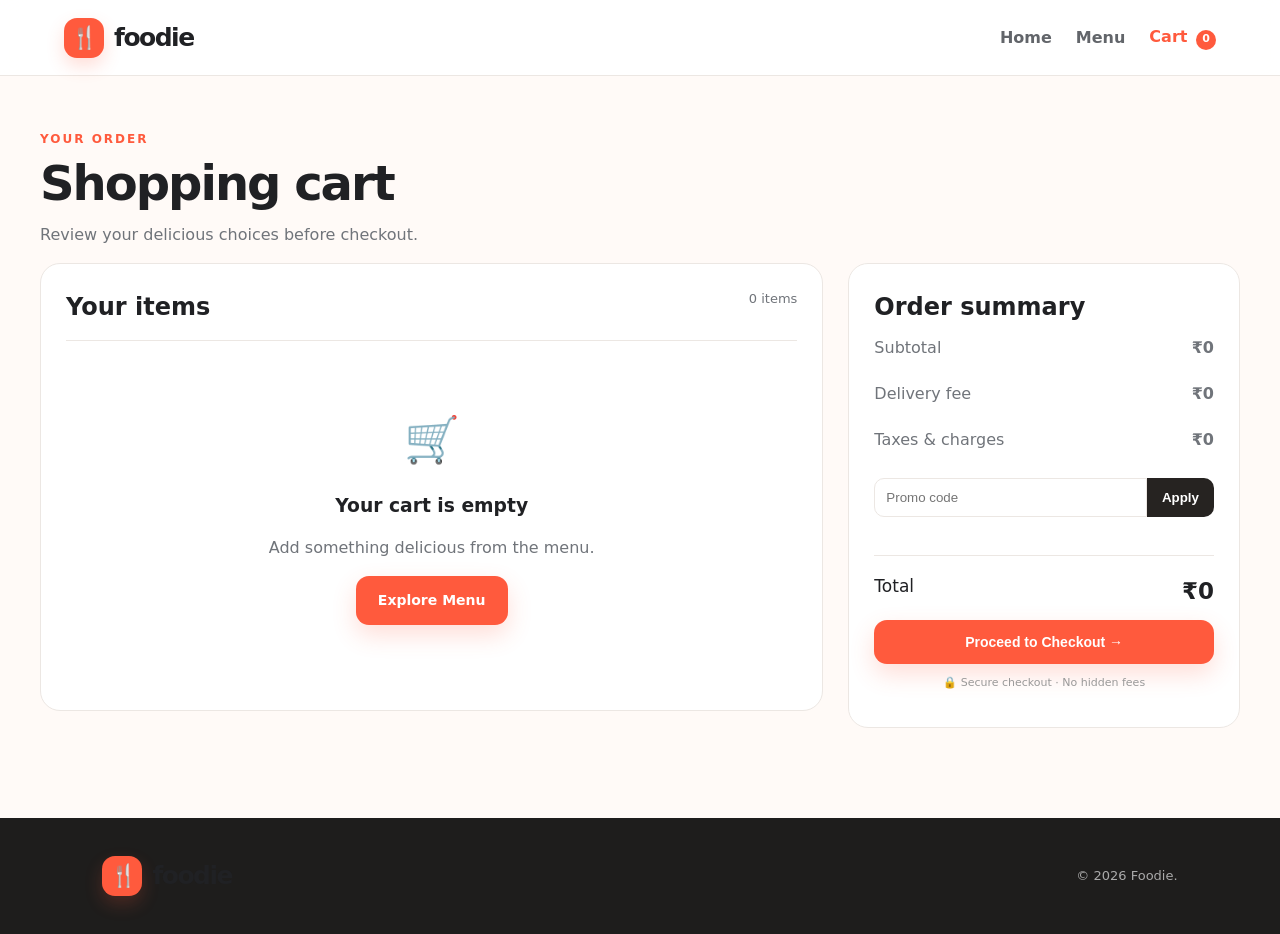
==== cart.html @ fc05cea2 "Initial Foodie website" ====
<!DOCTYPE html>
<html lang="en">

<head>

    <meta charset="UTF-8">

    <meta
        name="viewport"
        content="width=device-width, initial-scale=1.0">

    <title>
        Foodie — Your Cart
    </title>

    <link rel="stylesheet" href="style.css">

</head>

<body>


<!-- ================= NAVBAR ================= -->

<header class="navbar">

    <a class="brand" href="index.html">

        <span class="logo-mark">
            🍴
        </span>

        <span>
            foodie
        </span>

    </a>


    <nav>

        <a href="index.html">
            Home
        </a>

        <a href="menu.html">
            Menu
        </a>

        <a
            class="active"
            href="cart.html">

            Cart

            <span class="cart-badge cart-count">
                0
            </span>

        </a>

    </nav>

</header>



<!-- ================= MAIN ================= -->

<main class="checkout-main">


    <div class="page-title">

        <span class="eyebrow">
            YOUR ORDER
        </span>

        <h1>
            Shopping cart
        </h1>

        <p>
            Review your delicious choices before checkout.
        </p>

    </div>



    <div class="cart-layout">


        <!-- CART ITEMS -->

        <section class="cart-panel">

            <div class="panel-head">

                <h2>
                    Your items
                </h2>

                <span id="itemCount">
                    0 items
                </span>

            </div>


            <div id="cartItems">
            </div>


            <!-- EMPTY CART -->

            <div
                id="cartEmpty"
                class="empty-state hidden">

                <span>
                    🛒
                </span>

                <h3>
                    Your cart is empty
                </h3>

                <p>
                    Add something delicious from the menu.
                </p>

                <a
                    class="btn btn-primary"
                    href="menu.html">

                    Explore Menu

                </a>

            </div>

        </section>



        <!-- ================= ORDER SUMMARY ================= -->

        <aside class="summary-card">

            <h2>
                Order summary
            </h2>


            <div class="summary-row">

                <span>
                    Subtotal
                </span>

                <b id="subtotal">
                    ₹0
                </b>

            </div>


            <div class="summary-row">

                <span>
                    Delivery fee
                </span>

                <b id="delivery">
                    ₹0
                </b>

            </div>


            <div class="summary-row">

                <span>
                    Taxes & charges
                </span>

                <b id="tax">
                    ₹0
                </b>

            </div>


            <!-- COUPON -->

            <div class="coupon">

                <input
                    id="couponInput"
                    placeholder="Promo code">

                <button id="couponBtn">
                    Apply
                </button>

            </div>


            <p
                id="couponMsg"
                class="coupon-msg">
            </p>


            <div class="total-row">

                <span>
                    Total
                </span>

                <strong id="total">
                    ₹0
                </strong>

            </div>


            <button
                id="checkoutBtn"
                class="btn btn-primary full">

                Proceed to Checkout →

            </button>


            <p class="secure-note">

                🔒 Secure checkout · No hidden fees

            </p>

        </aside>

    </div>

</main>



<!-- ================= FOOTER ================= -->

<footer class="footer">

    <div class="brand">

        <span class="logo-mark">
            🍴
        </span>

        <span>
            foodie
        </span>

    </div>

    <p>
        © 2026 Foodie.
    </p>

</footer>


<script src="script.js"></script>

</body>
</html>
---- style.css ----
/* =========================================
   FOODIE WEBSITE
   MAIN CSS
========================================= */


/* =========================================
   ROOT VARIABLES
========================================= */

:root {

    --primary: #ff5a3d;

    --primary-dark: #e94328;

    --ink: #202124;

    --muted: #70747a;

    --bg: #fffaf7;

    --card: #ffffff;

    --line: #ece7e3;

    --green: #21a366;

    --shadow:
        0 18px 50px rgba(50, 30, 20, 0.08);

    font-family:
        Inter,
        ui-sans-serif,
        system-ui,
        -apple-system,
        BlinkMacSystemFont,
        "Segoe UI",
        sans-serif;
}


/* =========================================
   BASIC RESET
========================================= */

* {

    box-sizing: border-box;

}


html {

    scroll-behavior: smooth;

}


body {

    margin: 0;

    background: var(--bg);

    color: var(--ink);

    line-height: 1.5;

}


a {

    text-decoration: none;

    color: inherit;

}


/* =========================================
   NAVBAR
========================================= */

.navbar {

    height: 76px;

    padding:
        0
        clamp(20px, 5vw, 80px);

    display: flex;

    align-items: center;

    gap: 35px;

    background:
        rgba(255, 255, 255, 0.9);

    border-bottom:
        1px solid var(--line);

    position: sticky;

    top: 0;

    z-index: 10;

    backdrop-filter: blur(12px);

}


/* BRAND */

.brand {

    display: flex;

    align-items: center;

    gap: 10px;

    font-size: 25px;

    font-weight: 900;

    letter-spacing: -1.5px;

    color: var(--ink);

}


/* LOGO */

.logo-mark {

    display: grid;

    place-items: center;

    width: 40px;

    height: 40px;

    border-radius: 13px;

    background:
        var(--primary);

    color: white;

    font-size: 22px;

    box-shadow:
        0 8px 18px #ff5a3d33;

}


/* NAV LINKS */

.navbar nav {

    display: flex;

    align-items: center;

    gap: 24px;

    margin-left: auto;

    font-weight: 700;

    color: #62656a;

}


.navbar nav a:hover,

.navbar nav a.active {

    color: var(--primary);

}


/* CART BADGE */

.cart-badge {

    display: inline-grid;

    place-items: center;

    min-width: 20px;

    height: 20px;

    padding: 0 5px;

    border-radius: 10px;

    background: var(--primary);

    color: white;

    font-size: 11px;

    margin-left: 3px;

}


/* =========================================
   SEARCH
========================================= */

.search-wrap {

    flex: 1;

    max-width: 430px;

    margin-left: auto;

    margin-right: auto;

    display: flex;

    align-items: center;

    gap: 10px;

    background: #f7f4f2;

    border:
        1px solid var(--line);

    padding: 10px 15px;

    border-radius: 14px;

}


.search-wrap input {

    border: 0;

    outline: 0;

    background: transparent;

    width: 100%;

    font-size: 14px;

}


/* =========================================
   HERO
========================================= */

.hero {

    min-height: 590px;

    display: grid;

    grid-template-columns: 1fr 1fr;

    align-items: center;

    padding:
        60px
        clamp(25px, 8vw, 130px);

    overflow: hidden;

    background:
        linear-gradient(
            135deg,
            #fffaf7 55%,
            #fff1eb
        );

}


/* HERO TEXT */

.eyebrow {

    font-size: 12px;

    font-weight: 900;

    letter-spacing: 2px;

    color: var(--primary);

}


h1 {

    font-size:
        clamp(44px, 6vw, 78px);

    line-height: .98;

    letter-spacing: -4px;

    margin:
        16px 0 25px;

}


h1 span,

.menu-hero h1 span {

    color: var(--primary);

}


.hero-copy > p {

    max-width: 570px;

    font-size: 18px;

    color: var(--muted);

    line-height: 1.7;

}


/* HERO BUTTONS */

.hero-actions {

    display: flex;

    gap: 12px;

    margin: 30px 0;

}


/* =========================================
   BUTTONS
========================================= */

.btn {

    border: 0;

    border-radius: 13px;

    padding:
        14px
        22px;

    font-weight: 800;

    display: inline-flex;

    justify-content: center;

    align-items: center;

    gap: 10px;

    cursor: pointer;

    font-size: 14px;

    transition: .2s;

}


.btn-primary {

    background:
        var(--primary);

    color: white;

    box-shadow:
        0 10px 25px #ff5a3d33;

}


.btn-primary:hover {

    background:
        var(--primary-dark);

    transform:
        translateY(-1px);

}


.btn-light {

    background: white;

    border:
        1px solid var(--line);

}


.full {

    width: 100%;

}


/* =========================================
   HERO TRUST
========================================= */

.trust-row {

    display: flex;

    gap: 35px;

}


.trust-row div {

    display: flex;

    flex-direction: column;

}


.trust-row strong {

    font-size: 20px;

}


.trust-row small,

.food-card small {

    color: var(--muted);

}


/* =========================================
   HERO IMAGE/FOOD
========================================= */

.hero-art {

    min-height: 450px;

    position: relative;

    display: grid;

    place-items: center;

}


.blob {

    position: absolute;

    width: 410px;

    height: 410px;

    background: #ffd9cc;

    border-radius:
        48%
        52%
        60%
        40%;

    transform:
        rotate(18deg);

}


.food-plate {

    position: relative;

    z-index: 2;

    width: 300px;

    height: 300px;

    border-radius: 50%;

    display: grid;

    place-items: center;

    background: white;

    box-shadow:
        var(--shadow);

    font-size: 150px;

}


.floating-card {

    position: absolute;

    z-index: 3;

    background: white;

    border:
        1px solid #eee4df;

    border-radius: 16px;

    padding:
        13px
        18px;

    box-shadow:
        var(--shadow);

    font-weight: 800;

    display: flex;

    flex-direction: column;

}


.card-top {

    top: 55px;

    right: 10px;

}


.card-bottom {

    bottom: 50px;

    left: 20px;

}


/* =========================================
   FEATURE STRIP
========================================= */

.feature-strip {

    display: grid;

    grid-template-columns:
        repeat(4, 1fr);

    background: white;

    padding:
        28px
        clamp(25px, 8vw, 130px);

    border-bottom:
        1px solid var(--line);

}


.feature-strip div {

    display: grid;

    grid-template-columns:
        35px 1fr;

    column-gap: 10px;

}


.feature-strip strong,

.feature-strip span {

    grid-column: 2;

}


.feature-strip strong {

    font-size: 14px;

}


.feature-strip span {

    font-size: 12px;

    color: var(--muted);

}


/* =========================================
   HOME CATEGORIES
========================================= */

.home-section {

    padding:
        80px
        clamp(25px, 8vw, 130px);

}


.section-heading {

    display: flex;

    justify-content: space-between;

    align-items: end;

    margin-bottom: 25px;

}


.section-heading h2,

.restaurant-banner h2 {

    font-size: 35px;

    letter-spacing: -1.5px;

    margin: 8px 0;

}


.section-heading > a {

    color: var(--primary);

    font-weight: 800;

}


/* CATEGORY GRID */

.category-grid {

    display: grid;

    grid-template-columns:
        repeat(4, 1fr);

    gap: 16px;

}


.category-card {

    padding: 25px;

    border-radius: 20px;

    min-height: 170px;

    border:
        1px solid var(--line);

    transition: .2s;

}


.category-card:hover {

    transform:
        translateY(-5px);

    box-shadow:
        var(--shadow);

}


.category-card span {

    font-size: 45px;

}


.category-card h3 {

    margin:
        10px 0 0;

}


.category-card p {

    margin:
        2px 0;

    color: var(--muted);

    font-size: 13px;

}


.pizza {

    background: #fff0ec;

}


.burger {

    background: #fff7df;

}


.indian {

    background: #f1f9e9;

}


.dessert {

    background: #f5efff;

}


/* =========================================
   FOOTER
========================================= */

.footer {

    padding:
        35px
        clamp(25px, 8vw, 130px);

    background:
        #1e1d1c;

    color: white;

    display: flex;

    justify-content: space-between;

    align-items: center;

}


.footer p {

    color: #aaa;

    font-size: 13px;

}


/* =========================================
   MENU PAGE
========================================= */

.menu-main,

.checkout-main {

    max-width: 1250px;

    margin: auto;

    padding:
        50px
        25px
        90px;

}


.menu-hero {

    display: flex;

    justify-content: space-between;

    align-items: end;

    margin-bottom: 35px;

}


.menu-hero h1 {

    font-size: 52px;

    letter-spacing: -3px;

    margin-bottom: 0;

}


/* DELIVERY */

.delivery-pill {

    display: flex;

    align-items: center;

    gap: 12px;

    padding:
        12px
        17px;

    background: white;

    border:
        1px solid var(--line);

    border-radius: 15px;

    box-shadow:
        0 8px 30px #00000008;

}


.delivery-pill span {

    display: flex;

    flex-direction: column;

    font-size: 13px;

}


.delivery-pill small {

    color: var(--muted);

}


/* FILTER */

.filter-area {

    display: flex;

    gap: 15px;

    justify-content: space-between;

    margin-bottom: 30px;

}


.chips {

    display: flex;

    gap: 8px;

    flex-wrap: wrap;

}


.chip {

    border:
        1px solid var(--line);

    background: white;

    padding:
        10px
        15px;

    border-radius: 20px;

    font-weight: 700;

    cursor: pointer;

}


.chip.active,

.chip:hover {

    background:
        var(--primary);

    border-color:
        var(--primary);

    color: white;

}


/* SORT */

.sort-select {

    border:
        1px solid var(--line);

    border-radius: 12px;

    background: white;

    padding:
        0
        14px;

    font-weight: 700;

}


/* =========================================
   RESTAURANT BANNER
========================================= */

.restaurant-banner {

    background:
        #2a2623;

    color: white;

    border-radius: 22px;

    padding:
        28px
        35px;

    display: flex;

    justify-content: space-between;

    align-items: center;

    margin-bottom: 25px;

}


.restaurant-banner h2 {

    margin:
        5px 0;

    font-size: 28px;

}


.restaurant-banner p {

    margin: 0;

    color: #c4bfbc;

}


.banner-icon {

    font-size: 60px;

}


/* =========================================
   FOOD GRID
========================================= */

.food-grid {

    display: grid;

    grid-template-columns:
        repeat(3, 1fr);

    gap: 20px;

}


.food-card-item {

    background: white;

    border:
        1px solid var(--line);

    border-radius: 20px;

    overflow: hidden;

    box-shadow:
        0 8px 25px #00000005;

    transition: .2s;

}


.food-card-item:hover {

    transform:
        translateY(-4px);

    box-shadow:
        var(--shadow);

}


/* FOOD IMAGE */

.food-image {

    height: 190px;

    display: grid;

    place-items: center;

    font-size: 85px;

    position: relative;

}


.food-image .tag {

    position: absolute;

    top: 12px;

    left: 12px;

    background: white;

    border-radius: 8px;

    padding:
        5px
        8px;

    font-size: 11px;

    font-weight: 900;

}


/* FOOD INFO */

.food-info {

    padding: 18px;

}


.food-info h3 {

    margin:
        0 0 4px;

    font-size: 18px;

}


.restaurant {

    color: var(--muted);

    font-size: 12px;

}


.rating {

    color: #e99b00;

    font-weight: 800;

    font-size: 13px;

}


.food-bottom {

    display: flex;

    justify-content: space-between;

    align-items: center;

    margin-top: 15px;

}


.price {

    font-weight: 900;

    font-size: 18px;

}


/* ADD BUTTON */

.add-btn {

    border: 0;

    background:
        #fff0ec;

    color:
        var(--primary);

    border-radius: 10px;

    padding:
        9px
        14px;

    font-weight: 900;

    cursor: pointer;

}


.add-btn:hover {

    background:
        var(--primary);

    color: white;

}


/* =========================================
   EMPTY STATE
========================================= */

.empty-state {

    text-align: center;

    padding: 60px 20px;

    color: var(--muted);

}


.empty-state span {

    font-size: 45px;

}


.empty-state h3 {

    color: var(--ink);

    margin-bottom: 3px;

}


.hidden {

    display: none !important;

}


/* =========================================
   PAGE TITLE
========================================= */

.page-title h1 {

    font-size: 48px;

    letter-spacing: -2px;

    margin:
        10px 0;

}


.page-title p {

    color: var(--muted);

}


/* =========================================
   CART
========================================= */

.cart-layout,

.checkout-layout {

    display: grid;

    grid-template-columns:
        1.6fr
        .8fr;

    gap: 25px;

    align-items: start;

}


.cart-panel,

.form-panel,

.summary-card {

    background: white;

    border:
        1px solid var(--line);

    border-radius: 20px;

    padding: 25px;

}


/* CART HEADER */

.panel-head {

    display: flex;

    justify-content: space-between;

    border-bottom:
        1px solid var(--line);

    padding-bottom: 15px;

    margin-bottom: 5px;

}


.panel-head h2,

.summary-card h2 {

    margin: 0;

}


.panel-head span {

    color: var(--muted);

    font-size: 13px;

}


/* CART LINE */

.cart-line {

    display: grid;

    grid-template-columns:
        75px
        1fr
        auto;

    gap: 15px;

    align-items: center;

    padding:
        17px 0;

    border-bottom:
        1px solid var(--line);

}


.cart-thumb {

    width: 75px;

    height: 65px;

    border-radius: 12px;

    display: grid;

    place-items: center;

    font-size: 35px;

}


.cart-line h3 {

    margin: 0;

    font-size: 15px;

}


.cart-line p {

    margin:
        3px 0;

    color: var(--muted);

    font-size: 12px;

}


.remove {

    border: 0;

    background: transparent;

    color: #aaa;

    cursor: pointer;

    font-size: 12px;

}


/* QUANTITY */

.qty {

    display: flex;

    align-items: center;

    gap: 10px;

}


.qty button {

    width: 27px;

    height: 27px;

    border:
        1px solid var(--line);

    border-radius: 8px;

    background: white;

    cursor: pointer;

}


/* =========================================
   SUMMARY
========================================= */

.summary-card {

    position: sticky;

    top: 95px;

}


.summary-row,

.total-row {

    display: flex;

    justify-content: space-between;

    padding:
        11px 0;

    color: var(--muted);

}


.total-row {

    border-top:
        1px solid var(--line);

    margin-top: 12px;

    padding-top: 18px;

    color: var(--ink);

    font-size: 17px;

}


.total-row strong {

    font-size: 23px;

}


/* =========================================
   COUPON
========================================= */

.coupon {

    display: flex;

    margin-top: 15px;

}


.coupon input {

    min-width: 0;

    flex: 1;

    border:
        1px solid var(--line);

    padding: 11px;

    border-radius:
        10px 0 0 10px;

    outline: none;

}


.coupon button {

    border: 0;

    background:
        #262321;

    color: white;

    border-radius:
        0 10px 10px 0;

    padding:
        0 15px;

    font-weight: 800;

}


.coupon-msg {

    font-size: 12px;

    color: var(--green);

    height: 14px;

}


.secure-note {

    text-align: center;

    color: #999;

    font-size: 11px;

}


/* =========================================
   CHECKOUT STEPS
========================================= */

.steps {

    display: flex;

    gap: 14px;

    justify-content: center;

    align-items: center;

    margin-bottom: 35px;

    color: #999;

    font-size: 13px;

    font-weight: 800;

}


.steps .done {

    color:
        var(--green);

}


.steps .current {

    color:
        var(--primary);

}


/* =========================================
   FORM
========================================= */

label {

    display: block;

    font-size: 13px;

    font-weight: 800;

    margin-bottom: 17px;

}


label input,

label textarea {

    display: block;

    width: 100%;

    margin-top: 7px;

    padding:
        13px
        14px;

    border:
        1px solid var(--line);

    border-radius: 11px;

    background: white;

    outline: none;

    font: inherit;

    font-weight: 400;

}


label input:focus,

label textarea:focus {

    border-color:
        var(--primary);

    box-shadow:
        0 0 0 3px #ff5a3d12;

}


.form-grid {

    display: grid;

    grid-template-columns:
        1fr
        1fr;

    gap: 15px;

}


.optional {

    color: #aaa;

    font-weight: 400;

}


/* =========================================
   PAYMENT
========================================= */

.payment-heading {

    font-size: 18px;

    margin-top: 25px;

}


.payment-options {

    display: grid;

    gap: 10px;

    margin-bottom: 20px;

}


.payment-option {

    border:
        1px solid var(--line);

    border-radius: 13px;

    padding: 13px;

    display: flex;

    align-items: center;

    gap: 12px;

    cursor: pointer;

}


.payment-option input {

    width: auto;

    margin: 0;

}


.payment-option > span {

    font-size: 23px;

}


.payment-option div {

    display: flex;

    flex-direction: column;

}


.payment-option small {

    font-weight: 400;

    color: var(--muted);

}


/* =========================================
   MINI ORDER SUMMARY
========================================= */

.mini-summary {

    position: sticky;

}


.mini-item {

    display: flex;

    justify-content: space-between;

    padding: 10px 0;

    font-size: 13px;

}


/* =========================================
   SUCCESS PAGE
========================================= */

.success-page {

    min-height: 100vh;

    display: grid;

    place-items: center;

    padding: 25px;

    background:
        linear-gradient(
            135deg,
            #fffaf7,
            #ffe9e0
        );

}


.success-card {

    background: white;

    max-width: 520px;

    width: 100%;

    padding: 45px;

    border-radius: 25px;

    box-shadow:
        var(--shadow);

    text-align: center;

}


.success-icon {

    width: 75px;

    height: 75px;

    border-radius: 50%;

    background:
        #e8f8ef;

    color:
        var(--green);

    display: grid;

    place-items: center;

    font-size: 40px;

    font-weight: 900;

    margin:
        0 auto 25px;

}


.success-card h1 {

    font-size: 45px;

    letter-spacing: -2px;

    margin:
        10px 0;

}


.success-card p {

    color: var(--muted);

}


.order-number {

    background:
        #f7f4f2;

    border-radius: 12px;

    padding: 13px;

    font-weight: 900;

    margin: 25px 0;

}


/* SUCCESS INFORMATION */

.success-info {

    text-align: left;

    border-top:
        1px solid var(--line);

    border-bottom:
        1px solid var(--line);

    padding: 10px 0;

    margin-bottom: 25px;

}


.success-info div {

    display: grid;

    grid-template-columns:
        30px 1fr;

    column-gap: 8px;

    padding: 10px;

}


.success-info b,

.success-info small {

    grid-column: 2;

}


.success-info b {

    font-size: 13px;

}


.success-info small {

    color: var(--muted);

}


/* BACK LINK */

.text-link {

    display: block;

    color: var(--primary);

    font-weight: 800;

    margin-top: 18px;

    font-size: 13px;

}


/* =========================================
   TABLET
========================================= */

@media(max-width: 850px) {

    .hero {

        grid-template-columns: 1fr;

        padding-top: 45px;

    }


    .hero-art {

        min-height: 330px;

    }


    .feature-strip {

        grid-template-columns:
            1fr
            1fr;

        gap: 25px;

    }


    .category-grid {

        grid-template-columns:
            1fr
            1fr;

    }


    .food-grid {

        grid-template-columns:
            1fr
            1fr;

    }


    .cart-layout,

    .checkout-layout {

        grid-template-columns:
            1fr;

    }


    .summary-card {

        position: static;

    }


    .navbar {

        gap: 12px;

    }


    .navbar nav {

        gap: 12px;

    }


    .search-wrap {

        order: 3;

        flex-basis: 100%;

        max-width: none;

        margin: 0;

    }


    .navbar {

        height: auto;

        min-height: 76px;

        flex-wrap: wrap;

        padding:
            12px 20px;

    }


    .menu-hero {

        align-items: start;

        flex-direction: column;

        gap: 20px;

    }


    .filter-area {

        align-items: start;

        flex-direction: column;

    }


    .sort-select {

        height: 42px;

    }


    .footer {

        flex-direction: column;

        gap: 10px;

    }


    .hero h1 {

        letter-spacing: -2px;

    }

}


/* =========================================
   MOBILE
========================================= */

@media(max-width: 550px) {

    .food-grid {

        grid-template-columns: 1fr;

    }


    .category-grid {

        grid-template-columns:
            1fr
            1fr;

    }


    .feature-strip {

        grid-template-columns: 1fr;

    }


    .form-grid {

        grid-template-columns: 1fr;

    }


    .hero-art {

        transform:
            scale(.85);

    }


    .trust-row {

        gap: 15px;

    }


    .success-card {

        padding:
            30px 20px;

    }


    .navbar nav {

        font-size: 12px;

    }


    .cart-line {

        grid-template-columns:
            55px
            1fr;

    }


    .cart-line > strong {

        grid-column: 2;

    }


    .cart-line .qty {

        grid-column: 2;

    }


    .cart-thumb {

        width: 55px;

    }

}
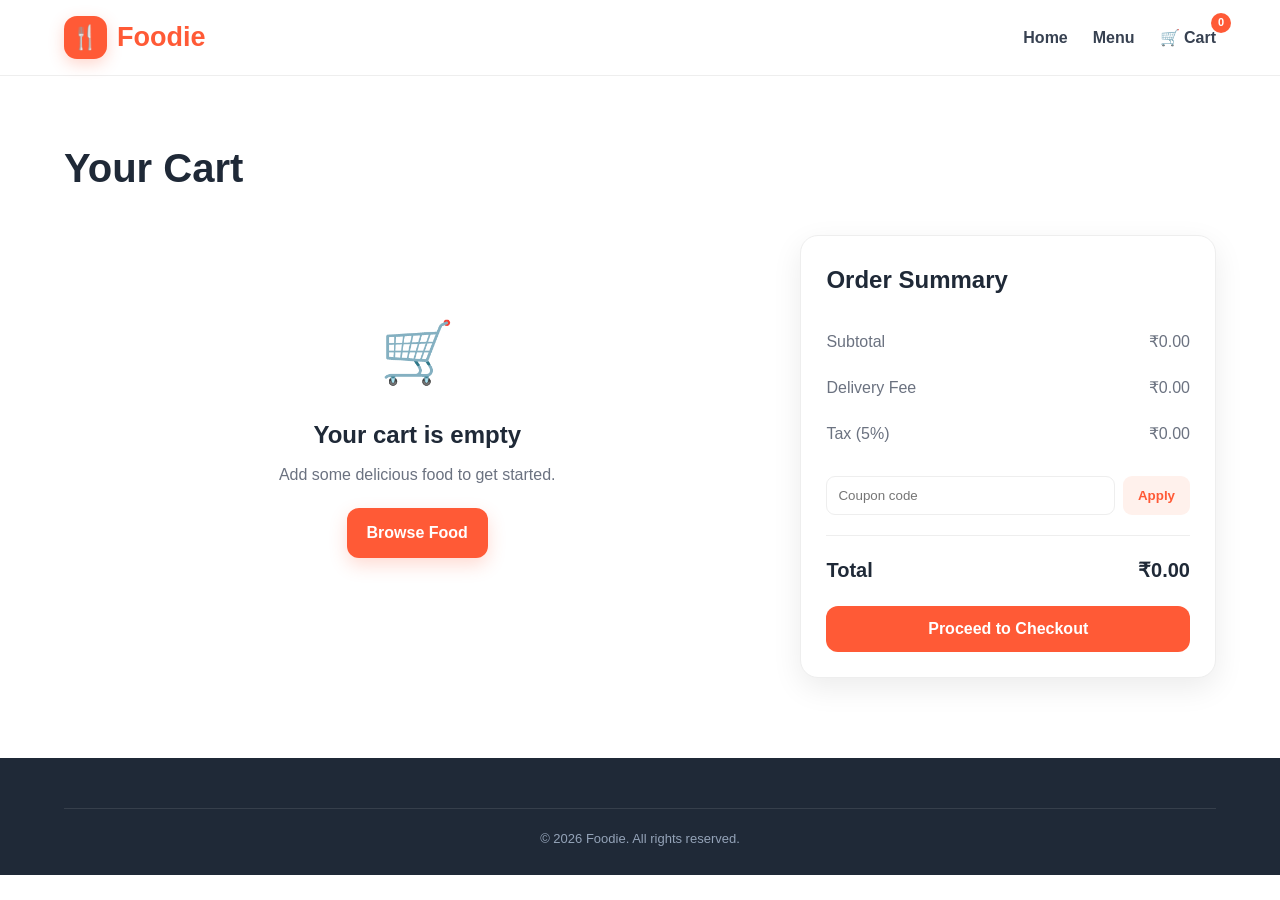
==== commit 87f50e42: "Initial Foodie website" ====
--- a/cart.html
+++ b/cart.html
@@ -5,13 +5,10 @@
 
     <meta charset="UTF-8">
 
-    <meta
-        name="viewport"
-        content="width=device-width, initial-scale=1.0">
+    <meta name="viewport"
+          content="width=device-width, initial-scale=1.0">
 
-    <title>
-        Foodie — Your Cart
-    </title>
+    <title>Foodie - Cart</title>
 
     <link rel="stylesheet" href="style.css">
 
@@ -20,259 +17,183 @@
 <body>
 
 
-<!-- ================= NAVBAR ================= -->
+    <!-- NAVBAR -->
 
-<header class="navbar">
+    <header class="navbar">
 
-    <a class="brand" href="index.html">
+        <div class="container nav-container">
 
-        <span class="logo-mark">
-            🍴
-        </span>
+            <a href="index.html" class="logo">
 
-        <span>
-            foodie
-        </span>
+                <span class="logo-icon">🍴</span>
 
-    </a>
+                Foodie
+
+            </a>
 
 
-    <nav>
+            <nav class="nav-links">
 
-        <a href="index.html">
-            Home
-        </a>
+                <a href="index.html">
+                    Home
+                </a>
 
-        <a href="menu.html">
-            Menu
-        </a>
+                <a href="menu.html">
+                    Menu
+                </a>
 
-        <a
-            class="active"
-            href="cart.html">
+                <a href="cart.html" class="cart-link">
 
-            Cart
+                    🛒 Cart
 
-            <span class="cart-badge cart-count">
-                0
-            </span>
+                    <span class="cart-count">
+                        0
+                    </span>
 
-        </a>
+                </a>
 
-    </nav>
+            </nav>
 
-</header>
+        </div>
+
+    </header>
 
 
 
-<!-- ================= MAIN ================= -->
+    <!-- CART -->
 
-<main class="checkout-main">
+    <main class="cart-page">
+
+        <div class="container">
+
+            <h1>
+                Your Cart
+            </h1>
 
 
-    <div class="page-title">
+            <div class="cart-layout">
 
-        <span class="eyebrow">
-            YOUR ORDER
-        </span>
 
-        <h1>
-            Shopping cart
-        </h1>
+                <!-- CART ITEMS -->
 
-        <p>
-            Review your delicious choices before checkout.
-        </p>
+                <div
+                    class="cart-items"
+                    id="cartItems">
 
-    </div>
+                </div>
 
 
 
-    <div class="cart-layout">
+                <!-- SUMMARY -->
+
+                <div class="cart-summary">
+
+                    <h2>
+                        Order Summary
+                    </h2>
 
 
-        <!-- CART ITEMS -->
+                    <div class="summary-row">
 
-        <section class="cart-panel">
+                        <span>
+                            Subtotal
+                        </span>
 
-            <div class="panel-head">
+                        <span id="subtotal">
+                            ₹0.00
+                        </span>
 
-                <h2>
-                    Your items
-                </h2>
+                    </div>
 
-                <span id="itemCount">
-                    0 items
-                </span>
+
+                    <div class="summary-row">
+
+                        <span>
+                            Delivery Fee
+                        </span>
+
+                        <span id="delivery">
+                            ₹0.00
+                        </span>
+
+                    </div>
+
+
+                    <div class="summary-row">
+
+                        <span>
+                            Tax (5%)
+                        </span>
+
+                        <span id="tax">
+                            ₹0.00
+                        </span>
+
+                    </div>
+
+
+                    <!-- COUPON -->
+
+                    <div class="coupon">
+
+                        <input
+                            type="text"
+                            id="couponInput"
+                            placeholder="Coupon code">
+
+                        <button onclick="applyCoupon()">
+                            Apply
+                        </button>
+
+                    </div>
+
+
+                    <div class="summary-total">
+
+                        <span>
+                            Total
+                        </span>
+
+                        <span id="total">
+                            ₹0.00
+                        </span>
+
+                    </div>
+
+
+                    <button
+                        class="checkout-btn"
+                        onclick="goToCheckout()">
+
+                        Proceed to Checkout
+
+                    </button>
+
+                </div>
 
             </div>
 
+        </div>
 
-            <div id="cartItems">
-            </div>
-
-
-            <!-- EMPTY CART -->
-
-            <div
-                id="cartEmpty"
-                class="empty-state hidden">
-
-                <span>
-                    🛒
-                </span>
-
-                <h3>
-                    Your cart is empty
-                </h3>
-
-                <p>
-                    Add something delicious from the menu.
-                </p>
-
-                <a
-                    class="btn btn-primary"
-                    href="menu.html">
-
-                    Explore Menu
-
-                </a>
-
-            </div>
-
-        </section>
+    </main>
 
 
 
-        <!-- ================= ORDER SUMMARY ================= -->
+    <!-- FOOTER -->
 
-        <aside class="summary-card">
+    <footer class="footer">
 
-            <h2>
-                Order summary
-            </h2>
+        <div class="container footer-bottom">
+
+            © 2026 Foodie. All rights reserved.
+
+        </div>
+
+    </footer>
 
 
-            <div class="summary-row">
-
-                <span>
-                    Subtotal
-                </span>
-
-                <b id="subtotal">
-                    ₹0
-                </b>
-
-            </div>
-
-
-            <div class="summary-row">
-
-                <span>
-                    Delivery fee
-                </span>
-
-                <b id="delivery">
-                    ₹0
-                </b>
-
-            </div>
-
-
-            <div class="summary-row">
-
-                <span>
-                    Taxes & charges
-                </span>
-
-                <b id="tax">
-                    ₹0
-                </b>
-
-            </div>
-
-
-            <!-- COUPON -->
-
-            <div class="coupon">
-
-                <input
-                    id="couponInput"
-                    placeholder="Promo code">
-
-                <button id="couponBtn">
-                    Apply
-                </button>
-
-            </div>
-
-
-            <p
-                id="couponMsg"
-                class="coupon-msg">
-            </p>
-
-
-            <div class="total-row">
-
-                <span>
-                    Total
-                </span>
-
-                <strong id="total">
-                    ₹0
-                </strong>
-
-            </div>
-
-
-            <button
-                id="checkoutBtn"
-                class="btn btn-primary full">
-
-                Proceed to Checkout →
-
-            </button>
-
-
-            <p class="secure-note">
-
-                🔒 Secure checkout · No hidden fees
-
-            </p>
-
-        </aside>
-
-    </div>
-
-</main>
-
-
-
-<!-- ================= FOOTER ================= -->
-
-<footer class="footer">
-
-    <div class="brand">
-
-        <span class="logo-mark">
-            🍴
-        </span>
-
-        <span>
-            foodie
-        </span>
-
-    </div>
-
-    <p>
-        © 2026 Foodie.
-    </p>
-
-</footer>
-
-
-<script src="script.js"></script>
+    <script src="script.js"></script>
 
 </body>
+
 </html>
--- a/style.css
+++ b/style.css
@@ -1,2254 +1,1837 @@
-/* =========================================
-   FOODIE WEBSITE
-   MAIN CSS
-========================================= */
-
-
-/* =========================================
-   ROOT VARIABLES
-========================================= */
+/* =========================================================
+   FOODIE - COMPLETE CSS
+   ========================================================= */
+
+* {
+    margin: 0;
+    padding: 0;
+    box-sizing: border-box;
+}
 
 :root {
-
-    --primary: #ff5a3d;
-
-    --primary-dark: #e94328;
-
-    --ink: #202124;
-
-    --muted: #70747a;
-
-    --bg: #fffaf7;
-
-    --card: #ffffff;
-
-    --line: #ece7e3;
-
-    --green: #21a366;
+    --primary: #ff5a36;
+    --primary-dark: #e84422;
+    --dark: #1f2937;
+    --text: #374151;
+    --muted: #6b7280;
+    --light: #fff7f3;
+    --white: #ffffff;
+    --border: #eeeeee;
+    --green: #16a34a;
 
     --shadow:
-        0 18px 50px rgba(50, 30, 20, 0.08);
-
+        0 10px 30px rgba(0, 0, 0, 0.08);
+
+    --radius: 18px;
+}
+
+html {
+    scroll-behavior: smooth;
+}
+
+body {
     font-family:
-        Inter,
-        ui-sans-serif,
-        system-ui,
-        -apple-system,
-        BlinkMacSystemFont,
-        "Segoe UI",
+        Arial,
+        Helvetica,
         sans-serif;
-}
-
-
-/* =========================================
-   BASIC RESET
-========================================= */
-
-* {
-
-    box-sizing: border-box;
-
-}
-
-
-html {
-
-    scroll-behavior: smooth;
-
-}
-
-
-body {
-
-    margin: 0;
-
-    background: var(--bg);
-
-    color: var(--ink);
-
-    line-height: 1.5;
-
-}
-
+
+    background: #ffffff;
+
+    color: var(--text);
+
+    line-height: 1.6;
+}
 
 a {
-
     text-decoration: none;
-
     color: inherit;
-
-}
-
-
-/* =========================================
+}
+
+button,
+input,
+select,
+textarea {
+    font-family: inherit;
+}
+
+button {
+    cursor: pointer;
+}
+
+img {
+    max-width: 100%;
+}
+
+
+/* =========================================================
+   CONTAINER
+   ========================================================= */
+
+.container {
+    width: 90%;
+    max-width: 1200px;
+
+    margin: auto;
+}
+
+
+/* =========================================================
    NAVBAR
-========================================= */
+   ========================================================= */
 
 .navbar {
-
-    height: 76px;
-
-    padding:
-        0
-        clamp(20px, 5vw, 80px);
-
-    display: flex;
-
-    align-items: center;
-
-    gap: 35px;
+    width: 100%;
+
+    background: white;
+
+    border-bottom:
+        1px solid var(--border);
+
+    position: sticky;
+
+    top: 0;
+
+    z-index: 1000;
+}
+
+.nav-container {
+    min-height: 75px;
+
+    display: flex;
+
+    align-items: center;
+
+    justify-content: space-between;
+
+    gap: 30px;
+}
+
+
+/* LOGO */
+
+.logo {
+    display: flex;
+
+    align-items: center;
+
+    gap: 10px;
+
+    font-size: 27px;
+
+    font-weight: 800;
+
+    color: var(--primary);
+}
+
+.logo-icon {
+    width: 43px;
+    height: 43px;
+
+    display: flex;
+
+    align-items: center;
+
+    justify-content: center;
+
+    border-radius: 13px;
+
+    background: var(--primary);
+
+    color: white;
+
+    font-size: 23px;
+
+    box-shadow:
+        0 5px 15px
+        rgba(255, 90, 54, 0.25);
+}
+
+
+/* NAV LINKS */
+
+.nav-links {
+    display: flex;
+
+    align-items: center;
+
+    gap: 25px;
+}
+
+.nav-links a {
+    color: var(--text);
+
+    font-weight: 600;
+
+    transition: 0.3s;
+}
+
+.nav-links a:hover {
+    color: var(--primary);
+}
+
+
+/* CART COUNT */
+
+.cart-link {
+    position: relative;
+}
+
+.cart-count {
+    position: absolute;
+
+    top: -12px;
+
+    right: -15px;
+
+    min-width: 20px;
+
+    height: 20px;
+
+    display: flex;
+
+    align-items: center;
+
+    justify-content: center;
+
+    background: var(--primary);
+
+    color: white;
+
+    font-size: 11px;
+
+    font-weight: bold;
+
+    border-radius: 50%;
+}
+
+
+/* =========================================================
+   BUTTONS
+   ========================================================= */
+
+.primary-btn,
+.secondary-btn,
+.add-cart-btn {
+    border: none;
+
+    border-radius: 12px;
+
+    padding: 12px 20px;
+
+    font-weight: 700;
+
+    transition: 0.3s;
+}
+
+.primary-btn {
+    display: inline-block;
+
+    background: var(--primary);
+
+    color: white;
+
+    box-shadow:
+        0 7px 18px
+        rgba(255, 90, 54, 0.22);
+}
+
+.primary-btn:hover {
+    background: var(--primary-dark);
+
+    transform: translateY(-2px);
+}
+
+.secondary-btn {
+    display: inline-block;
+
+    background: #fff1ec;
+
+    color: var(--primary);
+}
+
+.secondary-btn:hover {
+    background: #ffe3da;
+}
+
+
+/* =========================================================
+   HERO
+   ========================================================= */
+
+.hero {
+    min-height: 620px;
 
     background:
-        rgba(255, 255, 255, 0.9);
-
-    border-bottom:
-        1px solid var(--line);
-
-    position: sticky;
-
-    top: 0;
-
-    z-index: 10;
-
-    backdrop-filter: blur(12px);
-
-}
-
-
-/* BRAND */
-
-.brand {
-
-    display: flex;
-
-    align-items: center;
-
-    gap: 10px;
-
-    font-size: 25px;
-
-    font-weight: 900;
-
-    letter-spacing: -1.5px;
-
-    color: var(--ink);
-
-}
-
-
-/* LOGO */
-
-.logo-mark {
-
+        linear-gradient(
+            90deg,
+            rgba(255,247,243,0.97),
+            rgba(255,247,243,0.82)
+        );
+
+    display: flex;
+
+    align-items: center;
+
+    overflow: hidden;
+}
+
+.hero-container {
     display: grid;
 
-    place-items: center;
-
-    width: 40px;
-
-    height: 40px;
-
-    border-radius: 13px;
-
-    background:
-        var(--primary);
-
-    color: white;
-
-    font-size: 22px;
+    grid-template-columns:
+        1fr 1fr;
+
+    align-items: center;
+
+    gap: 50px;
+}
+
+.hero-content h1 {
+    font-size:
+        clamp(42px, 6vw, 70px);
+
+    line-height: 1.05;
+
+    color: var(--dark);
+
+    margin: 20px 0;
+}
+
+.hero-content h1 span {
+    color: var(--primary);
+}
+
+.hero-content p {
+    max-width: 550px;
+
+    color: var(--muted);
+
+    font-size: 18px;
+
+    margin-bottom: 30px;
+}
+
+.hero-buttons {
+    display: flex;
+
+    gap: 15px;
+
+    flex-wrap: wrap;
+}
+
+.hero-image {
+    min-height: 450px;
+
+    display: flex;
+
+    align-items: center;
+
+    justify-content: center;
+}
+
+.hero-food-circle {
+    width: 390px;
+
+    height: 390px;
+
+    border-radius: 50%;
+
+    background: white;
+
+    display: flex;
+
+    align-items: center;
+
+    justify-content: center;
+
+    font-size: 150px;
+
+    box-shadow: var(--shadow);
+}
+
+
+/* =========================================================
+   DELIVERY PILL
+   ========================================================= */
+
+.delivery-pill {
+    display: inline-flex;
+
+    align-items: center;
+
+    gap: 7px;
+
+    padding: 8px 13px;
+
+    background: #ecfdf5;
+
+    color: #15803d;
+
+    border-radius: 30px;
+
+    font-size: 13px;
+
+    font-weight: 700;
+}
+
+
+/* =========================================================
+   STATS
+   ========================================================= */
+
+.stats {
+    padding: 45px 0;
+
+    background: white;
+}
+
+.stats-grid {
+    display: grid;
+
+    grid-template-columns:
+        repeat(3, 1fr);
+
+    gap: 20px;
+}
+
+.stat-card {
+    padding: 25px;
+
+    text-align: center;
+
+    border-radius: var(--radius);
+
+    background: white;
+
+    border:
+        1px solid var(--border);
+}
+
+.stat-card h3 {
+    color: var(--primary);
+
+    font-size: 30px;
+}
+
+.stat-card p {
+    color: var(--muted);
+}
+
+
+/* =========================================================
+   FEATURES
+   ========================================================= */
+
+.feature-strip {
+    padding: 50px 0;
+
+    background: var(--light);
+}
+
+.feature-grid {
+    display: grid;
+
+    grid-template-columns:
+        repeat(4, 1fr);
+
+    gap: 20px;
+}
+
+.feature-card {
+    padding: 25px;
+
+    background: white;
+
+    border-radius: var(--radius);
 
     box-shadow:
-        0 8px 18px #ff5a3d33;
-
-}
-
-
-/* NAV LINKS */
-
-.navbar nav {
-
-    display: flex;
-
-    align-items: center;
-
-    gap: 24px;
-
-    margin-left: auto;
-
-    font-weight: 700;
-
-    color: #62656a;
-
-}
-
-
-.navbar nav a:hover,
-
-.navbar nav a.active {
-
-    color: var(--primary);
-
-}
-
-
-/* CART BADGE */
-
-.cart-badge {
-
-    display: inline-grid;
-
-    place-items: center;
-
-    min-width: 20px;
-
-    height: 20px;
-
-    padding: 0 5px;
-
-    border-radius: 10px;
-
-    background: var(--primary);
-
-    color: white;
-
-    font-size: 11px;
-
-    margin-left: 3px;
-
-}
-
-
-/* =========================================
-   SEARCH
-========================================= */
-
-.search-wrap {
-
-    flex: 1;
-
-    max-width: 430px;
-
-    margin-left: auto;
-
-    margin-right: auto;
-
-    display: flex;
-
-    align-items: center;
-
-    gap: 10px;
-
-    background: #f7f4f2;
+        0 5px 20px
+        rgba(0,0,0,0.04);
+
+    transition: 0.3s;
+}
+
+.feature-card:hover {
+    transform: translateY(-5px);
+
+    box-shadow: var(--shadow);
+}
+
+.feature-icon {
+    font-size: 32px;
+
+    margin-bottom: 12px;
+}
+
+.feature-card h3 {
+    color: var(--dark);
+
+    margin-bottom: 7px;
+}
+
+.feature-card p {
+    color: var(--muted);
+
+    font-size: 14px;
+}
+
+
+/* =========================================================
+   SECTIONS
+   ========================================================= */
+
+.section {
+    padding: 75px 0;
+}
+
+.section-heading {
+    text-align: center;
+
+    margin-bottom: 40px;
+}
+
+.section-heading h2 {
+    font-size: 38px;
+
+    color: var(--dark);
+
+    margin-bottom: 10px;
+}
+
+.section-heading p {
+    color: var(--muted);
+}
+
+
+/* =========================================================
+   CATEGORY CARDS
+   ========================================================= */
+
+.category-grid {
+    display: grid;
+
+    grid-template-columns:
+        repeat(6, 1fr);
+
+    gap: 18px;
+}
+
+.category-card {
+    padding: 25px 15px;
+
+    text-align: center;
+
+    background: white;
 
     border:
-        1px solid var(--line);
-
-    padding: 10px 15px;
-
-    border-radius: 14px;
-
-}
-
-
-.search-wrap input {
-
-    border: 0;
-
-    outline: 0;
-
-    background: transparent;
-
-    width: 100%;
-
-    font-size: 14px;
-
-}
-
-
-/* =========================================
-   HERO
-========================================= */
-
-.hero {
-
-    min-height: 590px;
-
-    display: grid;
-
-    grid-template-columns: 1fr 1fr;
-
-    align-items: center;
-
-    padding:
-        60px
-        clamp(25px, 8vw, 130px);
-
-    overflow: hidden;
-
+        1px solid var(--border);
+
+    border-radius: var(--radius);
+
+    transition: 0.3s;
+}
+
+.category-card:hover {
+    transform: translateY(-5px);
+
+    box-shadow: var(--shadow);
+}
+
+.category-icon {
+    font-size: 38px;
+
+    margin-bottom: 8px;
+}
+
+.category-card h3 {
+    font-size: 15px;
+
+    color: var(--dark);
+}
+
+
+/* =========================================================
+   CTA
+   ========================================================= */
+
+.cta-section {
+    padding: 30px 0 75px;
+}
+
+.cta-box {
     background:
         linear-gradient(
             135deg,
-            #fffaf7 55%,
-            #fff1eb
+            #fff1ec,
+            #fff8f5
         );
 
-}
-
-
-/* HERO TEXT */
-
-.eyebrow {
-
-    font-size: 12px;
-
-    font-weight: 900;
-
-    letter-spacing: 2px;
-
-    color: var(--primary);
-
-}
-
-
-h1 {
-
-    font-size:
-        clamp(44px, 6vw, 78px);
-
-    line-height: .98;
-
-    letter-spacing: -4px;
+    padding: 35px;
+
+    border-radius: 22px;
+
+    display: flex;
+
+    align-items: center;
+
+    justify-content: space-between;
+
+    gap: 20px;
+}
+
+.cta-box h2 {
+    color: var(--dark);
+
+    font-size: 30px;
+}
+
+.cta-box p {
+    color: var(--muted);
+}
+
+
+/* =========================================================
+   MENU
+   ========================================================= */
+
+.menu-page {
+    padding: 50px 0 80px;
+}
+
+.menu-header {
+    margin-bottom: 35px;
+}
+
+.menu-header h1 {
+    font-size: 42px;
+
+    color: var(--dark);
+
+    margin-top: 15px;
+}
+
+.menu-header p {
+    color: var(--muted);
+}
+
+
+/* SEARCH */
+
+.search-box {
+    display: flex;
+
+    align-items: center;
+
+    gap: 10px;
+
+    max-width: 650px;
 
     margin:
-        16px 0 25px;
-
-}
-
-
-h1 span,
-
-.menu-hero h1 span {
-
-    color: var(--primary);
-
-}
-
-
-.hero-copy > p {
-
-    max-width: 570px;
-
-    font-size: 18px;
-
-    color: var(--muted);
-
-    line-height: 1.7;
-
-}
-
-
-/* HERO BUTTONS */
-
-.hero-actions {
-
-    display: flex;
-
-    gap: 12px;
-
-    margin: 30px 0;
-
-}
-
-
-/* =========================================
-   BUTTONS
-========================================= */
-
-.btn {
-
-    border: 0;
-
-    border-radius: 13px;
-
-    padding:
-        14px
-        22px;
-
-    font-weight: 800;
-
-    display: inline-flex;
-
-    justify-content: center;
-
-    align-items: center;
+        25px auto 35px;
+
+    padding: 8px;
+
+    background: white;
+
+    border:
+        1px solid var(--border);
+
+    border-radius: 15px;
+
+    box-shadow:
+        0 5px 20px
+        rgba(0,0,0,0.05);
+}
+
+.search-box input {
+    flex: 1;
+
+    border: none;
+
+    outline: none;
+
+    padding: 12px;
+
+    font-size: 15px;
+}
+
+.search-box button {
+    border: none;
+
+    background: var(--primary);
+
+    color: white;
+
+    padding: 12px 18px;
+
+    border-radius: 10px;
+
+    font-weight: bold;
+}
+
+
+/* FILTERS */
+
+.filters {
+    display: flex;
+
+    align-items: center;
+
+    justify-content: space-between;
+
+    gap: 15px;
+
+    margin-bottom: 30px;
+
+    flex-wrap: wrap;
+}
+
+.category-filters {
+    display: flex;
 
     gap: 10px;
 
-    cursor: pointer;
-
-    font-size: 14px;
-
-    transition: .2s;
-
-}
-
-
-.btn-primary {
-
-    background:
-        var(--primary);
+    flex-wrap: wrap;
+}
+
+.category-btn {
+    border:
+        1px solid var(--border);
+
+    background: white;
+
+    color: var(--text);
+
+    padding: 9px 16px;
+
+    border-radius: 30px;
+
+    font-weight: 600;
+
+    transition: 0.3s;
+}
+
+.category-btn:hover,
+.category-btn.active {
+    background: var(--primary);
 
     color: white;
 
-    box-shadow:
-        0 10px 25px #ff5a3d33;
-
-}
-
-
-.btn-primary:hover {
-
-    background:
-        var(--primary-dark);
-
-    transform:
-        translateY(-1px);
-
-}
-
-
-.btn-light {
+    border-color: var(--primary);
+}
+
+.sort-select {
+    padding: 10px 15px;
+
+    border:
+        1px solid var(--border);
+
+    border-radius: 10px;
 
     background: white;
 
-    border:
-        1px solid var(--line);
-
-}
-
-
-.full {
-
-    width: 100%;
-
-}
-
-
-/* =========================================
-   HERO TRUST
-========================================= */
-
-.trust-row {
-
-    display: flex;
-
-    gap: 35px;
-
-}
-
-
-.trust-row div {
-
-    display: flex;
-
-    flex-direction: column;
-
-}
-
-
-.trust-row strong {
-
-    font-size: 20px;
-
-}
-
-
-.trust-row small,
-
-.food-card small {
-
-    color: var(--muted);
-
-}
-
-
-/* =========================================
-   HERO IMAGE/FOOD
-========================================= */
-
-.hero-art {
-
-    min-height: 450px;
-
-    position: relative;
-
-    display: grid;
-
-    place-items: center;
-
-}
-
-
-.blob {
-
-    position: absolute;
-
-    width: 410px;
-
-    height: 410px;
-
-    background: #ffd9cc;
-
-    border-radius:
-        48%
-        52%
-        60%
-        40%;
-
-    transform:
-        rotate(18deg);
-
-}
-
-
-.food-plate {
-
-    position: relative;
-
-    z-index: 2;
-
-    width: 300px;
-
-    height: 300px;
-
-    border-radius: 50%;
-
-    display: grid;
-
-    place-items: center;
-
-    background: white;
-
-    box-shadow:
-        var(--shadow);
-
-    font-size: 150px;
-
-}
-
-
-.floating-card {
-
-    position: absolute;
-
-    z-index: 3;
-
-    background: white;
-
-    border:
-        1px solid #eee4df;
-
-    border-radius: 16px;
-
-    padding:
-        13px
-        18px;
-
-    box-shadow:
-        var(--shadow);
-
-    font-weight: 800;
-
-    display: flex;
-
-    flex-direction: column;
-
-}
-
-
-.card-top {
-
-    top: 55px;
-
-    right: 10px;
-
-}
-
-
-.card-bottom {
-
-    bottom: 50px;
-
-    left: 20px;
-
-}
-
-
-/* =========================================
-   FEATURE STRIP
-========================================= */
-
-.feature-strip {
-
-    display: grid;
-
-    grid-template-columns:
-        repeat(4, 1fr);
-
-    background: white;
-
-    padding:
-        28px
-        clamp(25px, 8vw, 130px);
-
-    border-bottom:
-        1px solid var(--line);
-
-}
-
-
-.feature-strip div {
-
-    display: grid;
-
-    grid-template-columns:
-        35px 1fr;
-
-    column-gap: 10px;
-
-}
-
-
-.feature-strip strong,
-
-.feature-strip span {
-
-    grid-column: 2;
-
-}
-
-
-.feature-strip strong {
-
-    font-size: 14px;
-
-}
-
-
-.feature-strip span {
-
-    font-size: 12px;
-
-    color: var(--muted);
-
-}
-
-
-/* =========================================
-   HOME CATEGORIES
-========================================= */
-
-.home-section {
-
-    padding:
-        80px
-        clamp(25px, 8vw, 130px);
-
-}
-
-
-.section-heading {
-
-    display: flex;
-
-    justify-content: space-between;
-
-    align-items: end;
-
-    margin-bottom: 25px;
-
-}
-
-
-.section-heading h2,
-
-.restaurant-banner h2 {
-
-    font-size: 35px;
-
-    letter-spacing: -1.5px;
-
-    margin: 8px 0;
-
-}
-
-
-.section-heading > a {
-
-    color: var(--primary);
-
-    font-weight: 800;
-
-}
-
-
-/* CATEGORY GRID */
-
-.category-grid {
-
-    display: grid;
-
-    grid-template-columns:
-        repeat(4, 1fr);
-
-    gap: 16px;
-
-}
-
-
-.category-card {
-
+    outline: none;
+}
+
+
+/* RESTAURANT BANNER */
+
+.restaurant-banner {
     padding: 25px;
 
-    border-radius: 20px;
-
-    min-height: 170px;
-
-    border:
-        1px solid var(--line);
-
-    transition: .2s;
-
-}
-
-
-.category-card:hover {
-
-    transform:
-        translateY(-5px);
-
-    box-shadow:
-        var(--shadow);
-
-}
-
-
-.category-card span {
-
-    font-size: 45px;
-
-}
-
-
-.category-card h3 {
-
-    margin:
-        10px 0 0;
-
-}
-
-
-.category-card p {
-
-    margin:
-        2px 0;
-
-    color: var(--muted);
-
-    font-size: 13px;
-
-}
-
-
-.pizza {
-
-    background: #fff0ec;
-
-}
-
-
-.burger {
-
-    background: #fff7df;
-
-}
-
-
-.indian {
-
-    background: #f1f9e9;
-
-}
-
-
-.dessert {
-
-    background: #f5efff;
-
-}
-
-
-/* =========================================
-   FOOTER
-========================================= */
-
-.footer {
-
-    padding:
-        35px
-        clamp(25px, 8vw, 130px);
-
-    background:
-        #1e1d1c;
-
-    color: white;
-
-    display: flex;
-
-    justify-content: space-between;
-
-    align-items: center;
-
-}
-
-
-.footer p {
-
-    color: #aaa;
-
-    font-size: 13px;
-
-}
-
-
-/* =========================================
-   MENU PAGE
-========================================= */
-
-.menu-main,
-
-.checkout-main {
-
-    max-width: 1250px;
-
-    margin: auto;
-
-    padding:
-        50px
-        25px
-        90px;
-
-}
-
-
-.menu-hero {
-
-    display: flex;
-
-    justify-content: space-between;
-
-    align-items: end;
-
     margin-bottom: 35px;
-
-}
-
-
-.menu-hero h1 {
-
-    font-size: 52px;
-
-    letter-spacing: -3px;
-
-    margin-bottom: 0;
-
-}
-
-
-/* DELIVERY */
-
-.delivery-pill {
-
-    display: flex;
-
-    align-items: center;
-
-    gap: 12px;
-
-    padding:
-        12px
-        17px;
-
-    background: white;
-
-    border:
-        1px solid var(--line);
-
-    border-radius: 15px;
-
-    box-shadow:
-        0 8px 30px #00000008;
-
-}
-
-
-.delivery-pill span {
-
-    display: flex;
-
-    flex-direction: column;
-
-    font-size: 13px;
-
-}
-
-
-.delivery-pill small {
-
-    color: var(--muted);
-
-}
-
-
-/* FILTER */
-
-.filter-area {
-
-    display: flex;
-
-    gap: 15px;
-
-    justify-content: space-between;
-
-    margin-bottom: 30px;
-
-}
-
-
-.chips {
-
-    display: flex;
-
-    gap: 8px;
-
-    flex-wrap: wrap;
-
-}
-
-
-.chip {
-
-    border:
-        1px solid var(--line);
-
-    background: white;
-
-    padding:
-        10px
-        15px;
-
-    border-radius: 20px;
-
-    font-weight: 700;
-
-    cursor: pointer;
-
-}
-
-
-.chip.active,
-
-.chip:hover {
-
-    background:
-        var(--primary);
-
-    border-color:
-        var(--primary);
-
-    color: white;
-
-}
-
-
-/* SORT */
-
-.sort-select {
-
-    border:
-        1px solid var(--line);
-
-    border-radius: 12px;
-
-    background: white;
-
-    padding:
-        0
-        14px;
-
-    font-weight: 700;
-
-}
-
-
-/* =========================================
-   RESTAURANT BANNER
-========================================= */
-
-.restaurant-banner {
-
-    background:
-        #2a2623;
-
-    color: white;
-
-    border-radius: 22px;
-
-    padding:
-        28px
-        35px;
-
-    display: flex;
-
-    justify-content: space-between;
-
-    align-items: center;
-
-    margin-bottom: 25px;
-
-}
-
-
-.restaurant-banner h2 {
-
-    margin:
-        5px 0;
-
-    font-size: 28px;
-
-}
-
-
-.restaurant-banner p {
-
-    margin: 0;
-
-    color: #c4bfbc;
-
-}
-
-
-.banner-icon {
-
-    font-size: 60px;
-
-}
-
-
-/* =========================================
-   FOOD GRID
-========================================= */
-
-.food-grid {
-
-    display: grid;
-
-    grid-template-columns:
-        repeat(3, 1fr);
-
-    gap: 20px;
-
-}
-
-
-.food-card-item {
-
-    background: white;
-
-    border:
-        1px solid var(--line);
-
-    border-radius: 20px;
-
-    overflow: hidden;
-
-    box-shadow:
-        0 8px 25px #00000005;
-
-    transition: .2s;
-
-}
-
-
-.food-card-item:hover {
-
-    transform:
-        translateY(-4px);
-
-    box-shadow:
-        var(--shadow);
-
-}
-
-
-/* FOOD IMAGE */
-
-.food-image {
-
-    height: 190px;
-
-    display: grid;
-
-    place-items: center;
-
-    font-size: 85px;
-
-    position: relative;
-
-}
-
-
-.food-image .tag {
-
-    position: absolute;
-
-    top: 12px;
-
-    left: 12px;
-
-    background: white;
-
-    border-radius: 8px;
-
-    padding:
-        5px
-        8px;
-
-    font-size: 11px;
-
-    font-weight: 900;
-
-}
-
-
-/* FOOD INFO */
-
-.food-info {
-
-    padding: 18px;
-
-}
-
-
-.food-info h3 {
-
-    margin:
-        0 0 4px;
-
-    font-size: 18px;
-
-}
-
-
-.restaurant {
-
-    color: var(--muted);
-
-    font-size: 12px;
-
-}
-
-
-.rating {
-
-    color: #e99b00;
-
-    font-weight: 800;
-
-    font-size: 13px;
-
-}
-
-
-.food-bottom {
-
-    display: flex;
-
-    justify-content: space-between;
-
-    align-items: center;
-
-    margin-top: 15px;
-
-}
-
-
-.price {
-
-    font-weight: 900;
-
-    font-size: 18px;
-
-}
-
-
-/* ADD BUTTON */
-
-.add-btn {
-
-    border: 0;
-
-    background:
-        #fff0ec;
-
-    color:
-        var(--primary);
-
-    border-radius: 10px;
-
-    padding:
-        9px
-        14px;
-
-    font-weight: 900;
-
-    cursor: pointer;
-
-}
-
-
-.add-btn:hover {
-
-    background:
-        var(--primary);
-
-    color: white;
-
-}
-
-
-/* =========================================
-   EMPTY STATE
-========================================= */
-
-.empty-state {
-
-    text-align: center;
-
-    padding: 60px 20px;
-
-    color: var(--muted);
-
-}
-
-
-.empty-state span {
-
-    font-size: 45px;
-
-}
-
-
-.empty-state h3 {
-
-    color: var(--ink);
-
-    margin-bottom: 3px;
-
-}
-
-
-.hidden {
-
-    display: none !important;
-
-}
-
-
-/* =========================================
-   PAGE TITLE
-========================================= */
-
-.page-title h1 {
-
-    font-size: 48px;
-
-    letter-spacing: -2px;
-
-    margin:
-        10px 0;
-
-}
-
-
-.page-title p {
-
-    color: var(--muted);
-
-}
-
-
-/* =========================================
-   CART
-========================================= */
-
-.cart-layout,
-
-.checkout-layout {
-
-    display: grid;
-
-    grid-template-columns:
-        1.6fr
-        .8fr;
-
-    gap: 25px;
-
-    align-items: start;
-
-}
-
-
-.cart-panel,
-
-.form-panel,
-
-.summary-card {
-
-    background: white;
-
-    border:
-        1px solid var(--line);
-
-    border-radius: 20px;
-
-    padding: 25px;
-
-}
-
-
-/* CART HEADER */
-
-.panel-head {
-
-    display: flex;
-
-    justify-content: space-between;
-
-    border-bottom:
-        1px solid var(--line);
-
-    padding-bottom: 15px;
-
-    margin-bottom: 5px;
-
-}
-
-
-.panel-head h2,
-
-.summary-card h2 {
-
-    margin: 0;
-
-}
-
-
-.panel-head span {
-
-    color: var(--muted);
-
-    font-size: 13px;
-
-}
-
-
-/* CART LINE */
-
-.cart-line {
-
-    display: grid;
-
-    grid-template-columns:
-        75px
-        1fr
-        auto;
-
-    gap: 15px;
-
-    align-items: center;
-
-    padding:
-        17px 0;
-
-    border-bottom:
-        1px solid var(--line);
-
-}
-
-
-.cart-thumb {
-
-    width: 75px;
-
-    height: 65px;
-
-    border-radius: 12px;
-
-    display: grid;
-
-    place-items: center;
-
-    font-size: 35px;
-
-}
-
-
-.cart-line h3 {
-
-    margin: 0;
-
-    font-size: 15px;
-
-}
-
-
-.cart-line p {
-
-    margin:
-        3px 0;
-
-    color: var(--muted);
-
-    font-size: 12px;
-
-}
-
-
-.remove {
-
-    border: 0;
-
-    background: transparent;
-
-    color: #aaa;
-
-    cursor: pointer;
-
-    font-size: 12px;
-
-}
-
-
-/* QUANTITY */
-
-.qty {
-
-    display: flex;
-
-    align-items: center;
-
-    gap: 10px;
-
-}
-
-
-.qty button {
-
-    width: 27px;
-
-    height: 27px;
-
-    border:
-        1px solid var(--line);
-
-    border-radius: 8px;
-
-    background: white;
-
-    cursor: pointer;
-
-}
-
-
-/* =========================================
-   SUMMARY
-========================================= */
-
-.summary-card {
-
-    position: sticky;
-
-    top: 95px;
-
-}
-
-
-.summary-row,
-
-.total-row {
-
-    display: flex;
-
-    justify-content: space-between;
-
-    padding:
-        11px 0;
-
-    color: var(--muted);
-
-}
-
-
-.total-row {
-
-    border-top:
-        1px solid var(--line);
-
-    margin-top: 12px;
-
-    padding-top: 18px;
-
-    color: var(--ink);
-
-    font-size: 17px;
-
-}
-
-
-.total-row strong {
-
-    font-size: 23px;
-
-}
-
-
-/* =========================================
-   COUPON
-========================================= */
-
-.coupon {
-
-    display: flex;
-
-    margin-top: 15px;
-
-}
-
-
-.coupon input {
-
-    min-width: 0;
-
-    flex: 1;
-
-    border:
-        1px solid var(--line);
-
-    padding: 11px;
-
-    border-radius:
-        10px 0 0 10px;
-
-    outline: none;
-
-}
-
-
-.coupon button {
-
-    border: 0;
-
-    background:
-        #262321;
-
-    color: white;
-
-    border-radius:
-        0 10px 10px 0;
-
-    padding:
-        0 15px;
-
-    font-weight: 800;
-
-}
-
-
-.coupon-msg {
-
-    font-size: 12px;
-
-    color: var(--green);
-
-    height: 14px;
-
-}
-
-
-.secure-note {
-
-    text-align: center;
-
-    color: #999;
-
-    font-size: 11px;
-
-}
-
-
-/* =========================================
-   CHECKOUT STEPS
-========================================= */
-
-.steps {
-
-    display: flex;
-
-    gap: 14px;
-
-    justify-content: center;
-
-    align-items: center;
-
-    margin-bottom: 35px;
-
-    color: #999;
-
-    font-size: 13px;
-
-    font-weight: 800;
-
-}
-
-
-.steps .done {
-
-    color:
-        var(--green);
-
-}
-
-
-.steps .current {
-
-    color:
-        var(--primary);
-
-}
-
-
-/* =========================================
-   FORM
-========================================= */
-
-label {
-
-    display: block;
-
-    font-size: 13px;
-
-    font-weight: 800;
-
-    margin-bottom: 17px;
-
-}
-
-
-label input,
-
-label textarea {
-
-    display: block;
-
-    width: 100%;
-
-    margin-top: 7px;
-
-    padding:
-        13px
-        14px;
-
-    border:
-        1px solid var(--line);
-
-    border-radius: 11px;
-
-    background: white;
-
-    outline: none;
-
-    font: inherit;
-
-    font-weight: 400;
-
-}
-
-
-label input:focus,
-
-label textarea:focus {
-
-    border-color:
-        var(--primary);
-
-    box-shadow:
-        0 0 0 3px #ff5a3d12;
-
-}
-
-
-.form-grid {
-
-    display: grid;
-
-    grid-template-columns:
-        1fr
-        1fr;
-
-    gap: 15px;
-
-}
-
-
-.optional {
-
-    color: #aaa;
-
-    font-weight: 400;
-
-}
-
-
-/* =========================================
-   PAYMENT
-========================================= */
-
-.payment-heading {
-
-    font-size: 18px;
-
-    margin-top: 25px;
-
-}
-
-
-.payment-options {
-
-    display: grid;
-
-    gap: 10px;
-
-    margin-bottom: 20px;
-
-}
-
-
-.payment-option {
-
-    border:
-        1px solid var(--line);
-
-    border-radius: 13px;
-
-    padding: 13px;
-
-    display: flex;
-
-    align-items: center;
-
-    gap: 12px;
-
-    cursor: pointer;
-
-}
-
-
-.payment-option input {
-
-    width: auto;
-
-    margin: 0;
-
-}
-
-
-.payment-option > span {
-
-    font-size: 23px;
-
-}
-
-
-.payment-option div {
-
-    display: flex;
-
-    flex-direction: column;
-
-}
-
-
-.payment-option small {
-
-    font-weight: 400;
-
-    color: var(--muted);
-
-}
-
-
-/* =========================================
-   MINI ORDER SUMMARY
-========================================= */
-
-.mini-summary {
-
-    position: sticky;
-
-}
-
-
-.mini-item {
-
-    display: flex;
-
-    justify-content: space-between;
-
-    padding: 10px 0;
-
-    font-size: 13px;
-
-}
-
-
-/* =========================================
-   SUCCESS PAGE
-========================================= */
-
-.success-page {
-
-    min-height: 100vh;
-
-    display: grid;
-
-    place-items: center;
-
-    padding: 25px;
 
     background:
         linear-gradient(
             135deg,
-            #fffaf7,
-            #ffe9e0
+            #fff1ec,
+            #fff9f6
         );
 
-}
-
+    border-radius: 20px;
+
+    display: flex;
+
+    justify-content: space-between;
+
+    align-items: center;
+
+    gap: 20px;
+}
+
+.restaurant-banner h2 {
+    color: var(--dark);
+
+    margin-bottom: 5px;
+}
+
+.restaurant-banner p {
+    color: var(--muted);
+}
+
+
+/* =========================================================
+   FOOD GRID
+   ========================================================= */
+
+.food-grid {
+    display: grid;
+
+    grid-template-columns:
+        repeat(4, 1fr);
+
+    gap: 25px;
+}
+
+
+/* =========================================================
+   FOOD CARD
+   ========================================================= */
+
+.food-card {
+    background: white;
+
+    border-radius: var(--radius);
+
+    overflow: hidden;
+
+    border:
+        1px solid var(--border);
+
+    box-shadow:
+        0 5px 18px
+        rgba(0,0,0,0.05);
+
+    transition: 0.3s;
+}
+
+.food-card:hover {
+    transform: translateY(-7px);
+
+    box-shadow:
+        0 15px 35px
+        rgba(0,0,0,0.13);
+}
+
+
+/* =========================================================
+   ACTUAL FOOD PHOTOGRAPH
+   ========================================================= */
+
+.food-image {
+    position: relative;
+
+    width: 100%;
+
+    height: 220px;
+
+    overflow: hidden;
+
+    background: #f4f4f4;
+}
+
+.food-image img {
+    width: 100%;
+
+    height: 100%;
+
+    display: block;
+
+    object-fit: cover;
+
+    transition:
+        transform 0.4s ease;
+}
+
+.food-card:hover
+.food-image img {
+    transform: scale(1.07);
+}
+
+
+/* RATING */
+
+.food-image .rating {
+    position: absolute;
+
+    top: 12px;
+
+    right: 12px;
+
+    padding: 7px 10px;
+
+    background: white;
+
+    color: #222;
+
+    border-radius: 20px;
+
+    font-size: 13px;
+
+    font-weight: 700;
+
+    box-shadow:
+        0 4px 12px
+        rgba(0,0,0,0.12);
+}
+
+
+/* FOOD INFO */
+
+.food-info {
+    padding: 20px;
+}
+
+.food-category {
+    color: var(--primary);
+
+    font-size: 12px;
+
+    font-weight: 700;
+
+    text-transform: uppercase;
+
+    margin-bottom: 5px;
+}
+
+.food-info h3 {
+    font-size: 19px;
+
+    color: var(--dark);
+
+    margin-bottom: 4px;
+}
+
+.restaurant {
+    color: var(--muted);
+
+    font-size: 14px;
+
+    margin-bottom: 15px;
+}
+
+.food-meta {
+    display: flex;
+
+    justify-content: space-between;
+
+    align-items: center;
+
+    margin-bottom: 15px;
+
+    font-size: 13px;
+
+    color: var(--muted);
+}
+
+.price {
+    color: var(--dark);
+
+    font-size: 18px;
+
+    font-weight: 800;
+}
+
+
+/* ADD TO CART */
+
+.add-cart-btn {
+    width: 100%;
+
+    background: var(--primary);
+
+    color: white;
+}
+
+.add-cart-btn:hover {
+    background: var(--primary-dark);
+
+    transform: translateY(-2px);
+}
+
+
+/* =========================================================
+   EMPTY STATE
+   ========================================================= */
+
+.empty-state,
+.empty-cart {
+    width: 100%;
+
+    padding: 70px 20px;
+
+    text-align: center;
+
+    grid-column: 1 / -1;
+}
+
+.empty-icon {
+    font-size: 60px;
+
+    margin-bottom: 15px;
+}
+
+.empty-state h3,
+.empty-cart h2 {
+    color: var(--dark);
+
+    margin-bottom: 8px;
+}
+
+.empty-state p,
+.empty-cart p {
+    color: var(--muted);
+
+    margin-bottom: 20px;
+}
+
+
+/* =========================================================
+   CART
+   ========================================================= */
+
+.cart-page {
+    padding: 60px 0 80px;
+}
+
+.cart-page h1 {
+    color: var(--dark);
+
+    font-size: 40px;
+
+    margin-bottom: 35px;
+}
+
+.cart-layout {
+    display: grid;
+
+    grid-template-columns:
+        1.7fr 1fr;
+
+    gap: 30px;
+
+    align-items: start;
+}
+
+.cart-items {
+    display: flex;
+
+    flex-direction: column;
+
+    gap: 15px;
+}
+
+.cart-item {
+    display: flex;
+
+    align-items: center;
+
+    gap: 18px;
+
+    padding: 18px;
+
+    background: white;
+
+    border:
+        1px solid var(--border);
+
+    border-radius: var(--radius);
+
+    box-shadow:
+        0 5px 15px
+        rgba(0,0,0,0.04);
+}
+
+.cart-item img {
+    width: 95px;
+
+    height: 95px;
+
+    object-fit: cover;
+
+    border-radius: 14px;
+
+    flex-shrink: 0;
+}
+
+.cart-item-info {
+    flex: 1;
+}
+
+.cart-item-info h3 {
+    color: var(--dark);
+}
+
+.cart-item-info p {
+    color: var(--muted);
+
+    font-size: 14px;
+}
+
+.cart-item-info strong {
+    color: var(--primary);
+}
+
+.quantity-control {
+    display: flex;
+
+    align-items: center;
+
+    gap: 10px;
+}
+
+.quantity-control button {
+    width: 30px;
+
+    height: 30px;
+
+    border: none;
+
+    background: #fff1ec;
+
+    color: var(--primary);
+
+    border-radius: 8px;
+
+    font-size: 18px;
+
+    font-weight: bold;
+}
+
+.quantity-control span {
+    min-width: 20px;
+
+    text-align: center;
+
+    font-weight: bold;
+}
+
+.remove-btn {
+    border: none;
+
+    background: transparent;
+
+    color: #ef4444;
+
+    font-size: 13px;
+
+    font-weight: 600;
+}
+
+
+/* SUMMARY */
+
+.cart-summary,
+.order-summary {
+    padding: 25px;
+
+    background: white;
+
+    border:
+        1px solid var(--border);
+
+    border-radius: var(--radius);
+
+    box-shadow: var(--shadow);
+
+    position: sticky;
+
+    top: 100px;
+}
+
+.cart-summary h2,
+.order-summary h2 {
+    color: var(--dark);
+
+    margin-bottom: 20px;
+}
+
+.summary-row {
+    display: flex;
+
+    justify-content: space-between;
+
+    padding: 10px 0;
+
+    color: var(--muted);
+}
+
+.summary-total {
+    display: flex;
+
+    justify-content: space-between;
+
+    margin-top: 10px;
+
+    padding-top: 18px;
+
+    border-top:
+        1px solid var(--border);
+
+    color: var(--dark);
+
+    font-size: 20px;
+
+    font-weight: 800;
+}
+
+.checkout-btn {
+    width: 100%;
+
+    margin-top: 20px;
+
+    border: none;
+
+    background: var(--primary);
+
+    color: white;
+
+    padding: 14px;
+
+    border-radius: 12px;
+
+    font-weight: 700;
+
+    font-size: 16px;
+}
+
+
+/* COUPON */
+
+.coupon {
+    display: flex;
+
+    gap: 8px;
+
+    margin: 20px 0;
+}
+
+.coupon input {
+    flex: 1;
+
+    padding: 11px;
+
+    border:
+        1px solid var(--border);
+
+    border-radius: 9px;
+
+    outline: none;
+}
+
+.coupon button {
+    padding: 11px 15px;
+
+    border: none;
+
+    background: #fff1ec;
+
+    color: var(--primary);
+
+    border-radius: 9px;
+
+    font-weight: bold;
+}
+
+
+/* =========================================================
+   CHECKOUT
+   ========================================================= */
+
+.checkout-page {
+    padding: 60px 0 80px;
+}
+
+.checkout-page h1 {
+    color: var(--dark);
+
+    font-size: 40px;
+
+    margin-bottom: 35px;
+}
+
+.checkout-layout {
+    display: grid;
+
+    grid-template-columns:
+        1.5fr 1fr;
+
+    gap: 30px;
+
+    align-items: start;
+}
+
+.checkout-form {
+    background: white;
+
+    padding: 30px;
+
+    border:
+        1px solid var(--border);
+
+    border-radius: var(--radius);
+
+    box-shadow:
+        0 5px 20px
+        rgba(0,0,0,0.04);
+}
+
+.checkout-form h2 {
+    color: var(--dark);
+
+    margin-bottom: 20px;
+}
+
+.form-group {
+    margin-bottom: 18px;
+}
+
+.form-group label {
+    display: block;
+
+    margin-bottom: 7px;
+
+    color: var(--dark);
+
+    font-size: 14px;
+
+    font-weight: 700;
+}
+
+.form-group input,
+.form-group textarea,
+.form-group select {
+    width: 100%;
+
+    padding: 13px 14px;
+
+    border:
+        1px solid var(--border);
+
+    border-radius: 10px;
+
+    outline: none;
+
+    font-size: 15px;
+}
+
+.form-group textarea {
+    resize: vertical;
+
+    min-height: 100px;
+}
+
+.form-row {
+    display: grid;
+
+    grid-template-columns:
+        1fr 1fr;
+
+    gap: 15px;
+}
+
+
+/* PAYMENT */
+
+.payment-options {
+    display: grid;
+
+    gap: 10px;
+
+    margin-top: 15px;
+}
+
+.payment-option {
+    display: flex;
+
+    align-items: center;
+
+    gap: 12px;
+
+    padding: 15px;
+
+    border:
+        1px solid var(--border);
+
+    border-radius: 12px;
+
+    cursor: pointer;
+}
+
+.payment-option input {
+    accent-color: var(--primary);
+}
+
+
+/* ORDER ITEMS */
+
+.order-item {
+    display: flex;
+
+    justify-content: space-between;
+
+    gap: 15px;
+
+    padding: 12px 0;
+
+    border-bottom:
+        1px solid var(--border);
+
+    font-size: 14px;
+}
+
+.order-item-price {
+    color: var(--dark);
+
+    font-weight: 700;
+}
+
+
+/* =========================================================
+   SUCCESS
+   ========================================================= */
+
+.success-page {
+    min-height: 75vh;
+
+    display: flex;
+
+    align-items: center;
+
+    justify-content: center;
+
+    padding: 60px 20px;
+}
 
 .success-card {
+    width: 100%;
+
+    max-width: 650px;
+
+    text-align: center;
+
+    padding: 55px 35px;
 
     background: white;
 
-    max-width: 520px;
-
-    width: 100%;
-
-    padding: 45px;
+    border:
+        1px solid var(--border);
 
     border-radius: 25px;
 
-    box-shadow:
-        var(--shadow);
+    box-shadow: var(--shadow);
+}
+
+.success-icon {
+    width: 90px;
+
+    height: 90px;
+
+    margin: 0 auto 20px;
+
+    display: flex;
+
+    align-items: center;
+
+    justify-content: center;
+
+    border-radius: 50%;
+
+    background: #dcfce7;
+
+    color: var(--green);
+
+    font-size: 45px;
+}
+
+.success-card h1 {
+    color: var(--dark);
+
+    font-size: 38px;
+
+    margin-bottom: 10px;
+}
+
+.success-card p {
+    color: var(--muted);
+}
+
+.order-number {
+    display: inline-block;
+
+    margin: 15px 0 25px;
+
+    padding: 10px 18px;
+
+    background: #fff1ec;
+
+    color: var(--primary);
+
+    border-radius: 30px;
+
+    font-weight: 700;
+}
+
+.delivery-details {
+    margin: 25px 0;
+
+    padding: 20px;
+
+    text-align: left;
+
+    background: #fafafa;
+
+    border-radius: 15px;
+}
+
+.delivery-details h3 {
+    color: var(--dark);
+
+    margin-bottom: 8px;
+}
+
+.delivery-details p {
+    margin: 4px 0;
+
+    color: var(--muted);
+}
+
+
+/* =========================================================
+   FOOTER
+   ========================================================= */
+
+.footer {
+    padding: 50px 0 25px;
+
+    background: #1f2937;
+
+    color: white;
+}
+
+.footer-grid {
+    display: grid;
+
+    grid-template-columns:
+        2fr 1fr 1fr 1fr;
+
+    gap: 40px;
+
+    margin-bottom: 35px;
+}
+
+.footer h3 {
+    margin-bottom: 15px;
+}
+
+.footer p {
+    color: #cbd5e1;
+
+    font-size: 14px;
+}
+
+.footer-links {
+    display: flex;
+
+    flex-direction: column;
+
+    gap: 9px;
+}
+
+.footer-links a {
+    color: #cbd5e1;
+
+    font-size: 14px;
+}
+
+.footer-links a:hover {
+    color: white;
+}
+
+.footer-bottom {
+    padding-top: 20px;
+
+    border-top:
+        1px solid
+        rgba(255,255,255,0.1);
 
     text-align: center;
 
-}
-
-
-.success-icon {
-
-    width: 75px;
-
-    height: 75px;
-
-    border-radius: 50%;
-
-    background:
-        #e8f8ef;
-
-    color:
-        var(--green);
-
-    display: grid;
-
-    place-items: center;
-
-    font-size: 40px;
-
-    font-weight: 900;
-
-    margin:
-        0 auto 25px;
-
-}
-
-
-.success-card h1 {
-
-    font-size: 45px;
-
-    letter-spacing: -2px;
-
-    margin:
-        10px 0;
-
-}
-
-
-.success-card p {
-
-    color: var(--muted);
-
-}
-
-
-.order-number {
-
-    background:
-        #f7f4f2;
+    color: #94a3b8;
+
+    font-size: 13px;
+}
+
+
+/* =========================================================
+   NOTIFICATION
+   ========================================================= */
+
+.foodie-notification {
+    position: fixed;
+
+    right: 25px;
+
+    bottom: 25px;
+
+    z-index: 9999;
+
+    background: #1f2937;
+
+    color: white;
+
+    padding: 14px 20px;
 
     border-radius: 12px;
 
-    padding: 13px;
-
-    font-weight: 900;
-
-    margin: 25px 0;
-
-}
-
-
-/* SUCCESS INFORMATION */
-
-.success-info {
-
-    text-align: left;
-
-    border-top:
-        1px solid var(--line);
-
-    border-bottom:
-        1px solid var(--line);
-
-    padding: 10px 0;
-
-    margin-bottom: 25px;
-
-}
-
-
-.success-info div {
-
-    display: grid;
-
-    grid-template-columns:
-        30px 1fr;
-
-    column-gap: 8px;
-
-    padding: 10px;
-
-}
-
-
-.success-info b,
-
-.success-info small {
-
-    grid-column: 2;
-
-}
-
-
-.success-info b {
-
-    font-size: 13px;
-
-}
-
-
-.success-info small {
-
-    color: var(--muted);
-
-}
-
-
-/* BACK LINK */
-
-.text-link {
-
-    display: block;
-
-    color: var(--primary);
-
-    font-weight: 800;
-
-    margin-top: 18px;
-
-    font-size: 13px;
-
-}
-
-
-/* =========================================
+    box-shadow: var(--shadow);
+
+    transform:
+        translateY(100px);
+
+    opacity: 0;
+
+    transition: 0.3s;
+}
+
+.foodie-notification.show {
+    transform:
+        translateY(0);
+
+    opacity: 1;
+}
+
+
+/* =========================================================
    TABLET
-========================================= */
-
-@media(max-width: 850px) {
+   ========================================================= */
+
+@media (max-width: 1000px) {
+
+    .food-grid {
+        grid-template-columns:
+            repeat(3, 1fr);
+    }
+
+    .category-grid {
+        grid-template-columns:
+            repeat(3, 1fr);
+    }
+
+    .feature-grid {
+        grid-template-columns:
+            repeat(2, 1fr);
+    }
+
+    .hero-container {
+        grid-template-columns: 1fr;
+
+        text-align: center;
+    }
+
+    .hero-content p {
+        margin:
+            0 auto 30px;
+    }
+
+    .hero-buttons {
+        justify-content: center;
+    }
+
+    .cart-layout,
+    .checkout-layout {
+        grid-template-columns: 1fr;
+    }
+
+    .cart-summary,
+    .order-summary {
+        position: static;
+    }
+
+    .footer-grid {
+        grid-template-columns:
+            repeat(2, 1fr);
+    }
+}
+
+
+/* =========================================================
+   MOBILE
+   ========================================================= */
+
+@media (max-width: 700px) {
+
+    .container {
+        width: 92%;
+    }
+
+    .nav-container {
+        min-height: 65px;
+    }
+
+    .logo {
+        font-size: 22px;
+    }
+
+    .logo-icon {
+        width: 38px;
+
+        height: 38px;
+
+        font-size: 19px;
+    }
+
+    .nav-links {
+        gap: 12px;
+
+        font-size: 13px;
+    }
 
     .hero {
-
+        min-height: auto;
+
+        padding: 70px 0;
+    }
+
+    .hero-container {
+        gap: 20px;
+    }
+
+    .hero-content h1 {
+        font-size: 43px;
+    }
+
+    .hero-content p {
+        font-size: 16px;
+    }
+
+    .hero-image {
+        min-height: 270px;
+    }
+
+    .hero-food-circle {
+        width: 270px;
+
+        height: 270px;
+
+        font-size: 100px;
+    }
+
+    .stats-grid {
         grid-template-columns: 1fr;
-
-        padding-top: 45px;
-
-    }
-
-
-    .hero-art {
-
-        min-height: 330px;
-
-    }
-
-
-    .feature-strip {
-
+    }
+
+    .feature-grid {
+        grid-template-columns: 1fr;
+    }
+
+    .category-grid {
         grid-template-columns:
-            1fr
-            1fr;
-
-        gap: 25px;
-
-    }
-
-
-    .category-grid {
-
-        grid-template-columns:
-            1fr
-            1fr;
-
-    }
-
+            repeat(2, 1fr);
+    }
 
     .food-grid {
-
-        grid-template-columns:
-            1fr
-            1fr;
-
-    }
-
-
-    .cart-layout,
-
-    .checkout-layout {
-
-        grid-template-columns:
-            1fr;
-
-    }
-
-
-    .summary-card {
-
-        position: static;
-
-    }
-
-
-    .navbar {
-
-        gap: 12px;
-
-    }
-
-
-    .navbar nav {
-
-        gap: 12px;
-
-    }
-
-
-    .search-wrap {
-
-        order: 3;
-
-        flex-basis: 100%;
-
-        max-width: none;
-
-        margin: 0;
-
-    }
-
-
-    .navbar {
-
-        height: auto;
-
-        min-height: 76px;
-
+        grid-template-columns: 1fr;
+    }
+
+    .food-image {
+        height: 240px;
+    }
+
+    .filters {
+        flex-direction: column;
+
+        align-items: stretch;
+    }
+
+    .sort-select {
+        width: 100%;
+    }
+
+    .restaurant-banner {
+        flex-direction: column;
+
+        align-items: flex-start;
+    }
+
+    .cart-item {
         flex-wrap: wrap;
-
-        padding:
-            12px 20px;
-
-    }
-
-
-    .menu-hero {
-
-        align-items: start;
-
+    }
+
+    .cart-item img {
+        width: 75px;
+
+        height: 75px;
+    }
+
+    .cart-item-info {
+        min-width:
+            calc(100% - 100px);
+    }
+
+    .quantity-control {
+        margin-left: 0;
+    }
+
+    .form-row {
+        grid-template-columns: 1fr;
+    }
+
+    .checkout-form {
+        padding: 20px;
+    }
+
+    .success-card {
+        padding: 40px 20px;
+    }
+
+    .success-card h1 {
+        font-size: 30px;
+    }
+
+    .footer-grid {
+        grid-template-columns: 1fr;
+
+        text-align: center;
+    }
+
+    .footer-links {
+        align-items: center;
+    }
+
+    .cta-box {
         flex-direction: column;
 
-        gap: 20px;
-
-    }
-
-
-    .filter-area {
-
-        align-items: start;
-
+        align-items: flex-start;
+    }
+}
+
+
+/* =========================================================
+   SMALL MOBILE
+   ========================================================= */
+
+@media (max-width: 420px) {
+
+    .nav-links a:not(.cart-link) {
+        display: none;
+    }
+
+    .hero-content h1 {
+        font-size: 37px;
+    }
+
+    .hero-buttons {
         flex-direction: column;
-
-    }
-
-
-    .sort-select {
-
-        height: 42px;
-
-    }
-
-
-    .footer {
-
-        flex-direction: column;
-
-        gap: 10px;
-
-    }
-
-
-    .hero h1 {
-
-        letter-spacing: -2px;
-
-    }
-
-}
-
-
-/* =========================================
-   MOBILE
-========================================= */
-
-@media(max-width: 550px) {
-
-    .food-grid {
-
-        grid-template-columns: 1fr;
-
-    }
-
-
-    .category-grid {
-
-        grid-template-columns:
-            1fr
-            1fr;
-
-    }
-
-
-    .feature-strip {
-
-        grid-template-columns: 1fr;
-
-    }
-
-
-    .form-grid {
-
-        grid-template-columns: 1fr;
-
-    }
-
-
-    .hero-art {
-
-        transform:
-            scale(.85);
-
-    }
-
-
-    .trust-row {
-
-        gap: 15px;
-
-    }
-
-
-    .success-card {
-
-        padding:
-            30px 20px;
-
-    }
-
-
-    .navbar nav {
-
-        font-size: 12px;
-
-    }
-
-
-    .cart-line {
-
-        grid-template-columns:
-            55px
-            1fr;
-
-    }
-
-
-    .cart-line > strong {
-
-        grid-column: 2;
-
-    }
-
-
-    .cart-line .qty {
-
-        grid-column: 2;
-
-    }
-
-
-    .cart-thumb {
-
-        width: 55px;
-
-    }
-
+    }
+
+    .hero-buttons a {
+        width: 100%;
+
+        text-align: center;
+    }
+
+    .food-image {
+        height: 220px;
+    }
 }
